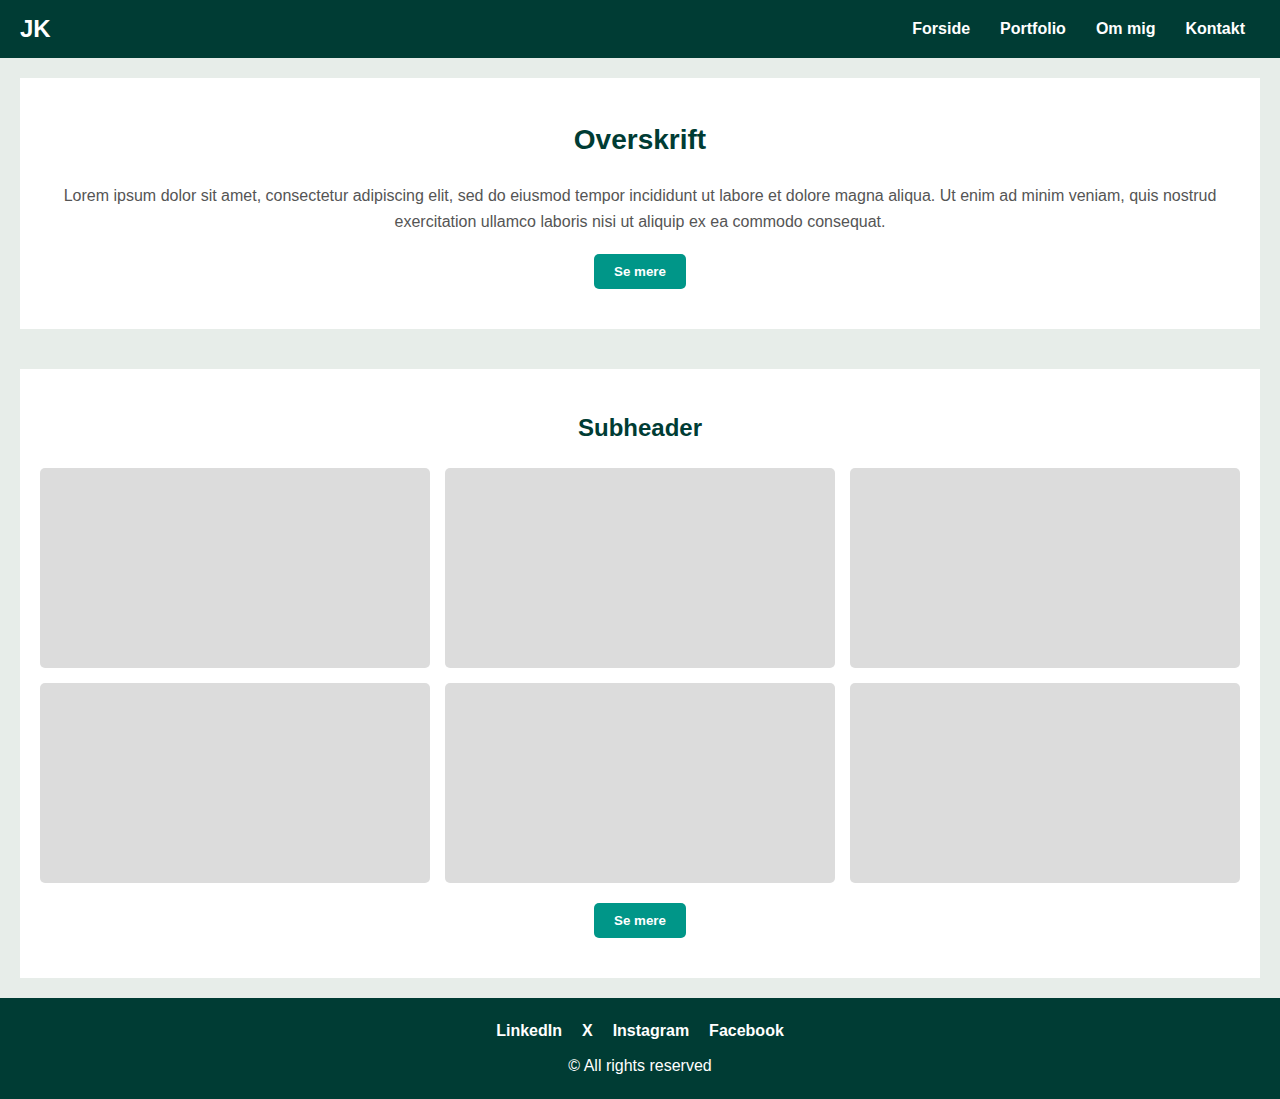
==== index.html @ e66476b2 "Upload" ====
<!DOCTYPE html>
<html lang="en">
<head>
  <meta charset="UTF-8">
  <meta name="viewport" content="width=device-width, initial-scale=1.0">
  <title>Portfolio</title>
  <link rel="stylesheet" href="stylesheet.css">
</head>
<body>
  
<!-- Header Section -->
  <header>
    <div class="logo">JK</div>
    <nav>
      <ul>
        <li><a href="index.html">Forside</a></li>
        <li><a href="portfolie.html">Portfolio</a></li>
        <li><a href="ommig.html">Om mig</a></li>
        <li><a href="kontakt.html">Kontakt</a></li>
      </ul>
    </nav>
  </header>

<!-- Main Content -->
  <main>

<!-- Introduction Section -->
    <section class="intro">
      <h1>Overskrift</h1>
      <p>Lorem ipsum dolor sit amet, consectetur adipiscing elit, sed do eiusmod tempor incididunt ut labore et dolore magna aliqua. Ut enim ad minim veniam, quis nostrud exercitation ullamco laboris nisi ut aliquip ex ea commodo consequat.</p>

<!-- Button on the First Page -->
    <a href="ommig.html">
    <button class="link-button">Se mere</button>
  </a>
  
    </section>

<!-- Gallery Section -->
    <section class="gallery">
      <h2>Subheader</h2>
      <div class="grid">
        <div class="grid-item"></div>
        <div class="grid-item"></div>
        <div class="grid-item"></div>
        <div class="grid-item"></div>
        <div class="grid-item"></div>
        <div class="grid-item"></div>
      </div>
      
      
<!-- Button on the First Page -->
    <a href="portfolie.html">
    <button class="link-button">Se mere</button>
  </a>
  
    </section>
  </main>

<!-- Footer Section -->
  <footer>
    <div class="social-links">
      <a href="#">LinkedIn</a>
      <a href="#">X</a>
      <a href="#">Instagram</a>
      <a href="#">Facebook</a>
    </div>
    <p>© All rights reserved</p>
  </footer>
</body>
</html>
---- stylesheet.css ----
/* General Reset */
* {
    margin: 0;
    padding: 0;
    box-sizing: border-box;
}

/* Body and General Layout */
body {
    font-family: Arial, sans-serif;
    background-color: #e7ede9;
    color: #333;
    line-height: 1.6;
}

/* Header */
header {
    display: flex;
    justify-content: space-between;
    align-items: center;
    background-color: #003c34;
    color: white;
    padding: 10px 20px;
}

header .logo {
    font-size: 24px;
    font-weight: bold;
}

nav ul {
    display: flex;
    list-style: none;
}

nav ul li {
    margin: 0 15px;
}

nav ul li a {
    color: white;
    text-decoration: none;
    font-weight: bold;
}

nav ul li a:hover {
    color: #b0b0b0;
}

/* Main Content */
main {
    padding: 20px;
}

.intro {
    text-align: center;
    padding: 40px 20px;
    background-color: white;
    margin-bottom: 40px;
}

.intro h1 {
    font-size: 28px;
    color: #003c34;
}

.intro p {
    margin: 20px 0;
    color: #555;
}

.intro button {
    padding: 10px 20px;
    background-color: #009688;
    color: white;
    border: none;
    border-radius: 5px;
    cursor: pointer;
    font-weight: bold;
}

.intro button:hover {
    background-color: #00796b;
}

/* Gallery Section */
.gallery {
    text-align: center;
    padding: 40px 20px;
    background-color: white;
}

.gallery h2 {
    font-size: 24px;
    color: #003c34;
    margin-bottom: 20px;
}

.grid {
    display: flex;
    flex-wrap: wrap;
    gap: 15px;
    justify-content: center;
}

.grid-item {
    background-color: #dcdcdc;
    width: calc(33.333% - 10px);
    height: 200px; /* Increased height for images */
    border-radius: 5px;
    display: flex;
    justify-content: center;
    align-items: center;
}

.gallery button {
    margin-top: 20px;
    padding: 10px 20px;
    background-color: #009688;
    color: white;
    border: none;
    border-radius: 5px;
    cursor: pointer;
    font-weight: bold;
}

.gallery button:hover {
    background-color: #00796b;
}

/* Footer */
footer {
    background-color: #003c34;
    color: white;
    text-align: center;
    padding: 20px;
}

footer .social-links {
    display: flex;
    justify-content: center;
    gap: 20px;
    margin-bottom: 10px;
}

footer .social-links a {
    color: white;
    text-decoration: none;
    font-weight: bold;
}

footer .social-links a:hover {
    text-decoration: underline;
}



/* Responsive Design */
@media (max-width: 768px) {
    nav ul {
        flex-direction: column;
        align-items: center;
    }

    .grid-item {
        width: calc(50% - 10px); /* Two items per row */
    }

    .intro button,
    .gallery button {
        width: 100%;
        max-width: 200px;
    }
}

@media (max-width: 480px) {
    .grid-item {
        width: 100%; /* One item per row */
    }

    header {
        flex-direction: column;
        align-items: center;
    }

    footer .social-links {
        flex-direction: column;
    }
}

 /* Main Portfolio Section */
  main {
    padding: 20px;
  }
  
  .portfolio {
    text-align: center;
    padding: 40px 20px;
    background-color: white;
  }
  
  .portfolio h1 {
    font-size: 28px;
    color: #003c34;
    margin-bottom: 10px;
  }
  
  .portfolio p {
    margin-bottom: 30px;
    color: #555;
  }
  
  .portfolio-grid {
    display: flex;
    flex-wrap: wrap;
    gap: 15px;
    justify-content: center;
  }
  
  .portfolio-item {
    background-color: #dcdcdc;
    width: calc(33.333% - 10px);
    height: 200px;
    border-radius: 5px;
    overflow: hidden;
    display: flex;
    justify-content: center;
    align-items: center;
  }
  
  .portfolio-item img {
    max-width: 100%;
    height: auto;
    display: block;
  }
  
  .portfolio-item:hover {
    transform: scale(1.05);
    transition: transform 0.3s ease-in-out;
  }

  /* Profile Section */
  .profile {
    display: flex;
    flex-wrap: wrap;
    align-items: center;
    justify-content: space-between;
    padding: 40px 20px;
  }
  
  .profile .profile-image {
    width: 250px;
    height: 250px;
    border-radius: 50%;
    object-fit: cover;
    margin-right: 20px;
  }
  
  .profile .profile-info {
    max-width: 600px;
  }
  
  .profile .profile-info h2 {
    font-size: 24px;
    color: #003c34;
  }
  
  .profile .profile-info h3 {
    font-size: 18px;
    color: #003c34;
  }
  
  .profile .profile-info ul {
    list-style-type: none;
    padding-left: 0;
  }
  
  .profile .profile-info ul li {
    margin: 5px 0;
  }
  
  /* Skills Section */
  .skills {
    padding: 40px 20px;
    background-color: white;
  }
  
  .skills h2 {
    font-size: 24px;
    color: #003c34;
    margin-bottom: 20px;
  }
  
  .skills-list {
    display: grid;
    grid-template-columns: repeat(auto-fill, minmax(250px, 1fr));
    gap: 20px;
  }
  
  .skill-item {
    background-color: #dcdcdc;
    padding: 20px;
    border-radius: 5px;
  }
  
  .skill-item h3 {
    color: #003c34;
  }
  
  .skill-item p {
    color: #555;
  }

  /* Contact Section Styling */
.contact-section {
    background-color: white;
    padding: 40px;
    margin: 20px auto;
    max-width: 600px;
    box-shadow: 0 4px 8px rgba(0, 0, 0, 0.1);
    border-radius: 10px;
}

.contact-section h1 {
    text-align: center;
    color: #003c34;
}

.contact-section p {
    text-align: center;
    margin-bottom: 30px;
}

form {
    display: flex;
    flex-direction: column;
}

form label {
    margin: 10px 0 5px;
    font-size: 16px;
}

form input,
form textarea {
    padding: 10px;
    font-size: 16px;
    margin-bottom: 20px;
    border: 1px solid #ddd;
    border-radius: 5px;
}

form button {
    background-color: #003c34;
    color: white;
    padding: 10px 20px;
    font-size: 16px;
    border: none;
    cursor: pointer;
    border-radius: 5px;
}

form button:hover {
    background-color: #006d59;
}

/* Success Message Styling */
#success-message {
    text-align: center;
    margin-top: 30px;
    padding: 20px;
    background-color: #d4edda;
    color: #155724;
    border: 1px solid #c3e6cb;
    border-radius: 5px;
}

.hidden {
    display: none;
}
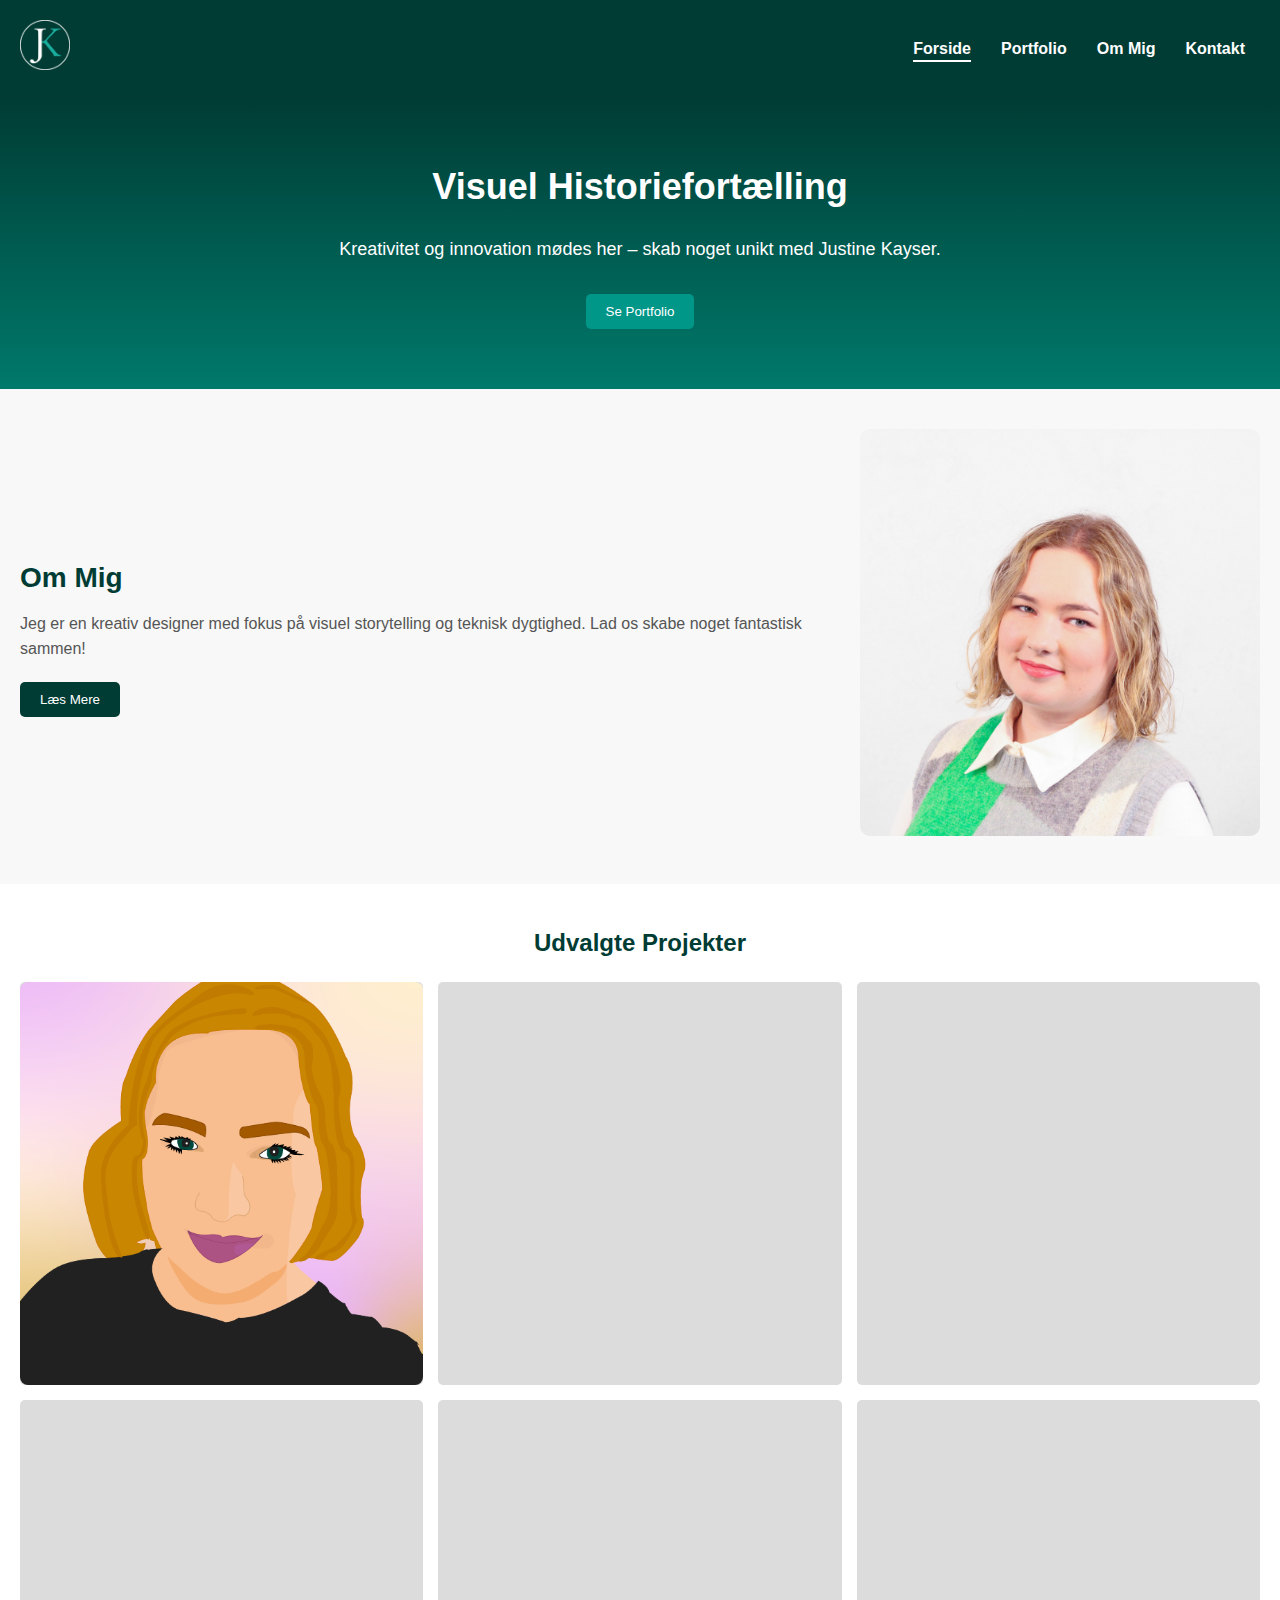
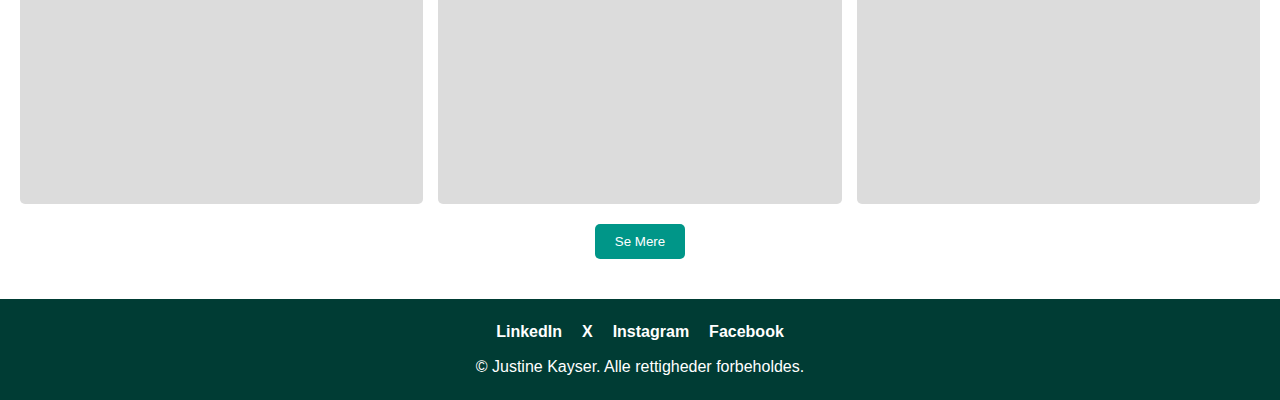
==== commit 8589efcf: "Side designs updated" ====
--- a/index.html
+++ b/index.html
@@ -1,71 +1,70 @@
 <!DOCTYPE html>
-<html lang="en">
+<html lang="da">
 <head>
   <meta charset="UTF-8">
   <meta name="viewport" content="width=device-width, initial-scale=1.0">
-  <title>Portfolio</title>
   <link rel="stylesheet" href="stylesheet.css">
+  <title>Justine Kayser Portfolio</title>
 </head>
 <body>
-  
-<!-- Header Section -->
   <header>
-    <div class="logo">JK</div>
+    <div class="logo">
+      <img src="Billeder/Logo white.png" alt="Justine Kayser Logo">
+    </div>
     <nav>
       <ul>
-        <li><a href="index.html">Forside</a></li>
+        <li><a href="index.html" class="active">Forside</a></li>
         <li><a href="portfolie.html">Portfolio</a></li>
-        <li><a href="ommig.html">Om mig</a></li>
+        <li><a href="ommig.html">Om Mig</a></li>
         <li><a href="kontakt.html">Kontakt</a></li>
       </ul>
     </nav>
   </header>
 
-<!-- Main Content -->
   <main>
-
-<!-- Introduction Section -->
-    <section class="intro">
-      <h1>Overskrift</h1>
-      <p>Lorem ipsum dolor sit amet, consectetur adipiscing elit, sed do eiusmod tempor incididunt ut labore et dolore magna aliqua. Ut enim ad minim veniam, quis nostrud exercitation ullamco laboris nisi ut aliquip ex ea commodo consequat.</p>
-
-<!-- Button on the First Page -->
-    <a href="ommig.html">
-    <button class="link-button">Se mere</button>
-  </a>
-  
+    <section class="hero">
+      <div class="hero-content">
+        <h1>Visuel Historiefortælling</h1>
+        <p>Kreativitet og innovation mødes her – skab noget unikt med Justine Kayser.</p>
+        <button onclick="window.location.href='portfolie.html'">Se Portfolio</button>
+      </div>
     </section>
 
-<!-- Gallery Section -->
-    <section class="gallery">
-      <h2>Subheader</h2>
-      <div class="grid">
-        <div class="grid-item"></div>
-        <div class="grid-item"></div>
-        <div class="grid-item"></div>
-        <div class="grid-item"></div>
-        <div class="grid-item"></div>
-        <div class="grid-item"></div>
+    <section class="about-preview">
+      <div class="text-content">
+        <h2>Om Mig</h2>
+        <p>Jeg er en kreativ designer med fokus på visuel storytelling og teknisk dygtighed. Lad os skabe noget fantastisk sammen!</p>
+        <button onclick="window.location.href='ommig.html'">Læs Mere</button>
       </div>
-      
-      
-<!-- Button on the First Page -->
-    <a href="portfolie.html">
-    <button class="link-button">Se mere</button>
-  </a>
-  
+      <div class="image-content">
+        <img src="Billeder/Portrait.jpg" alt="Justine Kayser">
+      </div>
+    </section>
+
+    <section class="gallery-preview">
+      <h2>Udvalgte Projekter</h2>
+      <div class="gallery-grid">
+        <div class="gallery-item"> <img src="Billeder/Self-portrait.png" alt="Self-portrait"> </div>
+        <div class="gallery-item">
+            <div class="animation"></div>
+        </div>
+        <div class="gallery-item"></div>
+        <div class="gallery-item"></div>
+        <div class="gallery-item"></div>
+        <div class="gallery-item"></div>
+      </div>
+      <button onclick="window.location.href='portfolie.html'">Se Mere</button>
     </section>
   </main>
 
-<!-- Footer Section -->
   <footer>
     <div class="social-links">
-      <a href="#">LinkedIn</a>
+      <a href="https://www.linkedin.com/in/justine-kayser-907b40182/">LinkedIn</a>
       <a href="#">X</a>
       <a href="#">Instagram</a>
-      <a href="#">Facebook</a>
+      <a href="https://www.facebook.com/justine.meier.39/">Facebook</a>
     </div>
-    <p>© All rights reserved</p>
+    <p>© Justine Kayser. Alle rettigheder forbeholdes.</p>
   </footer>
 </body>
 </html>
--- a/stylesheet.css
+++ b/stylesheet.css
@@ -3,117 +3,192 @@
     margin: 0;
     padding: 0;
     box-sizing: border-box;
-}
-
-/* Body and General Layout */
-body {
-    font-family: Arial, sans-serif;
-    background-color: #e7ede9;
+  }
+  
+  body {
+    font-family: 'Poppins', sans-serif;
+    background-color: #f7f7f7;
     color: #333;
     line-height: 1.6;
-}
-
-/* Header */
-header {
+  }
+  
+  /* Header */
+  header {
     display: flex;
     justify-content: space-between;
     align-items: center;
     background-color: #003c34;
     color: white;
     padding: 10px 20px;
-}
-
-header .logo {
-    font-size: 24px;
-    font-weight: bold;
-}
-
-nav ul {
+  }
+  
+  header .logo img {
+    width: 50px;
+    height: auto;
+  }
+  
+  nav ul {
     display: flex;
     list-style: none;
-}
-
-nav ul li {
+  }
+  
+  nav ul li {
     margin: 0 15px;
-}
-
-nav ul li a {
+  }
+  
+  nav ul li a {
     color: white;
     text-decoration: none;
     font-weight: bold;
-}
-
-nav ul li a:hover {
-    color: #b0b0b0;
-}
-
-/* Main Content */
-main {
-    padding: 20px;
-}
-
-.intro {
-    text-align: center;
-    padding: 40px 20px;
-    background-color: white;
-    margin-bottom: 40px;
-}
-
-.intro h1 {
-    font-size: 28px;
-    color: #003c34;
-}
-
-.intro p {
-    margin: 20px 0;
-    color: #555;
-}
-
-.intro button {
+    position: relative;
+  }
+  
+  nav ul li a.active::after {
+    content: '';
+    position: absolute;
+    bottom: -5px;
+    left: 0;
+    width: 100%;
+    height: 2px;
+    background: white;
+  }
+  
+  nav ul li a:hover {
+    text-decoration: underline;
+  }
+  
+  /* Hero Section */
+  .hero {
+    background: linear-gradient(to bottom, #003c34, #00796b);
+    color: white;
+    text-align: center;
+    padding: 60px 20px;
+  }
+  
+  .hero h1 {
+    font-size: 36px;
+    margin-bottom: 20px;
+  }
+  
+  .hero p {
+    font-size: 18px;
+    margin-bottom: 30px;
+  }
+  
+  .hero button {
     padding: 10px 20px;
     background-color: #009688;
     color: white;
     border: none;
     border-radius: 5px;
     cursor: pointer;
-    font-weight: bold;
-}
-
-.intro button:hover {
+    transition: all 0.3s ease;
+  }
+  
+  .hero button:hover {
     background-color: #00796b;
-}
-
-/* Gallery Section */
-.gallery {
+  }
+  
+  /* About Section */
+  .about-preview {
+    display: flex;
+    align-items: center;
+    padding: 40px 20px;
+    gap: 20px;
+  }
+  
+  .about-preview .text-content {
+    flex: 1;
+  }
+  
+  .about-preview .text-content h2 {
+    color: #003c34;
+    font-size: 28px;
+    margin-bottom: 10px;
+  }
+  
+  .about-preview .text-content p {
+    color: #555;
+    margin-bottom: 20px;
+  }
+  
+  .about-preview button {
+    padding: 10px 20px;
+    background-color: #003c34;
+    color: white;
+    border: none;
+    border-radius: 5px;
+    cursor: pointer;
+    transition: all 0.3s ease;
+  }
+  
+  .about-preview button:hover {
+    background-color: #00796b;
+  }
+  
+  .about-preview .image-content img {
+    width: 100%;
+    max-width: 400px;
+    border-radius: 10px;
+  }
+  
+  /* Gallery Section */
+.gallery-preview {
     text-align: center;
     padding: 40px 20px;
     background-color: white;
-}
-
-.gallery h2 {
+  }
+  
+  .gallery-preview h2 {
     font-size: 24px;
     color: #003c34;
     margin-bottom: 20px;
-}
-
-.grid {
+  }
+  
+  .gallery-grid {
     display: flex;
     flex-wrap: wrap;
-    gap: 15px;
-    justify-content: center;
-}
-
-.grid-item {
-    background-color: #dcdcdc;
-    width: calc(33.333% - 10px);
-    height: 200px; /* Increased height for images */
-    border-radius: 5px;
-    display: flex;
-    justify-content: center;
-    align-items: center;
-}
-
-.gallery button {
+    gap: 15px; /* Space between items */
+    justify-content: center;
+  }
+  
+  .gallery-item {
+    width: calc(33.333% - 10px); /* 3 containers per row */
+    height: auto; /* Dynamically adjusts based on content */
+    aspect-ratio: 1 / 1; /* Maintains a square ratio */
+    border-radius: 5px;
+    overflow: hidden; /* Ensures images don't overflow */
+    background-color: #dcdcdc; /* Placeholder background */
+    transition: transform 0.3s ease;
+  }
+  
+  .gallery-item img {
+    width: 100%;
+    height: 100%;
+    object-fit: cover; /* Ensures the image fills the container properly */
+    border-radius: 8px;
+  }
+  
+  /* Responsive Design: Medium Screens */
+  @media (max-width: 768px) {
+    .gallery-item {
+      width: calc(50% - 10px); /* 2 containers per row */
+    }
+  }
+  
+  /* Responsive Design: Small Screens */
+  @media (max-width: 480px) {
+    .gallery-item {
+      width: 100%; /* 1 container per row */
+    }
+  }
+  
+  
+  .gallery-item:hover {
+    transform: scale(1.05);
+  }
+  
+  .gallery-preview button {
     margin-top: 20px;
     padding: 10px 20px;
     background-color: #009688;
@@ -121,39 +196,37 @@
     border: none;
     border-radius: 5px;
     cursor: pointer;
-    font-weight: bold;
-}
-
-.gallery button:hover {
+  }
+  
+  .gallery-preview button:hover {
     background-color: #00796b;
-}
-
-/* Footer */
-footer {
+  }
+  
+  /* Footer */
+  footer {
     background-color: #003c34;
     color: white;
     text-align: center;
     padding: 20px;
-}
-
-footer .social-links {
-    display: flex;
-    justify-content: center;
-    gap: 20px;
-    margin-bottom: 10px;
-}
-
-footer .social-links a {
+  }
+  
+  footer .social-links {
+    display: flex;
+    justify-content: center;
+    gap: 20px;
+    margin-bottom: 10px;
+  }
+  
+  footer .social-links a {
     color: white;
     text-decoration: none;
     font-weight: bold;
-}
-
-footer .social-links a:hover {
+  }
+  
+  footer .social-links a:hover {
     text-decoration: underline;
-}
-
-
+  }
+  
 
 /* Responsive Design */
 @media (max-width: 768px) {
@@ -189,127 +262,170 @@
 }
 
  /* Main Portfolio Section */
-  main {
+ body {
+    font-family: Arial, sans-serif;
+    margin: 0;
+    padding: 0;
+    background-color: #f8f8f8;
+    color: #003c34;
+  }
+
+  header {
+    background-color: #003c34;
+    color: white;
     padding: 20px;
-  }
-  
-  .portfolio {
-    text-align: center;
-    padding: 40px 20px;
-    background-color: white;
-  }
-  
-  .portfolio h1 {
-    font-size: 28px;
-    color: #003c34;
-    margin-bottom: 10px;
-  }
-  
-  .portfolio p {
-    margin-bottom: 30px;
-    color: #555;
-  }
-  
+    text-align: center;
+  }
+
+  .portfolio-container {
+    padding: 40px 20px;
+    max-width: 1200px;
+    margin: 0 auto;
+  }
+
   .portfolio-grid {
     display: flex;
     flex-wrap: wrap;
-    gap: 15px;
-    justify-content: center;
-  }
-  
+    gap: 20px;
+    justify-content: center;
+  }
+
   .portfolio-item {
+    width: calc(33.333% - 20px);
+    aspect-ratio: 4 / 3;
     background-color: #dcdcdc;
-    width: calc(33.333% - 10px);
-    height: 200px;
-    border-radius: 5px;
+    border-radius: 10px;
     overflow: hidden;
-    display: flex;
-    justify-content: center;
-    align-items: center;
-  }
-  
+    transition: transform 0.3s ease;
+    cursor: pointer;
+  }
+
   .portfolio-item img {
-    max-width: 100%;
-    height: auto;
-    display: block;
-  }
-  
+    width: 100%;
+    height: 100%;
+    object-fit: cover;
+  }
+
   .portfolio-item:hover {
     transform: scale(1.05);
-    transition: transform 0.3s ease-in-out;
-  }
-
-  /* Profile Section */
-  .profile {
+  }
+  
+  /* About Section */
+  .about-me {
     display: flex;
     flex-wrap: wrap;
     align-items: center;
-    justify-content: space-between;
-    padding: 40px 20px;
-  }
-  
-  .profile .profile-image {
-    width: 250px;
-    height: 250px;
-    border-radius: 50%;
-    object-fit: cover;
-    margin-right: 20px;
-  }
-  
-  .profile .profile-info {
-    max-width: 600px;
-  }
-  
-  .profile .profile-info h2 {
-    font-size: 24px;
-    color: #003c34;
-  }
-  
-  .profile .profile-info h3 {
-    font-size: 18px;
-    color: #003c34;
-  }
-  
-  .profile .profile-info ul {
-    list-style-type: none;
-    padding-left: 0;
-  }
-  
-  .profile .profile-info ul li {
-    margin: 5px 0;
+    padding: 40px 20px;
+    gap: 20px;
+  }
+  
+  .about-me .text-section {
+    flex: 1;
+  }
+  
+  .about-me .text-section h2 {
+    color: #003c34;
+    font-size: 28px;
+    margin-bottom: 10px;
+  }
+  
+  .about-me .text-section ul {
+    margin-top: 10px;
+    list-style: none;
+  }
+  
+  .about-me .text-section ul li {
+    margin-bottom: 10px;
+  }
+  
+  .about-me .image-section img {
+    max-width: 400px;
+    border-radius: 10px;
+    width: 100%;
   }
   
   /* Skills Section */
   .skills {
-    padding: 40px 20px;
+    background-color: #f7f7f7;
+    padding: 40px 20px;
+    text-align: center;
+  }
+  
+  .skills h2 {
+    color: #003c34;
+    margin-bottom: 20px;
+  }
+  
+  .skills-grid {
+    display: flex;
+    flex-wrap: wrap;
+    gap: 20px;
+    justify-content: center;
+  }
+  
+  .skill-card {
     background-color: white;
-  }
-  
-  .skills h2 {
+    border: 1px solid #ddd;
+    padding: 20px;
+    flex: 1;
+    min-width: 250px;
+    max-width: 300px;
+    border-radius: 5px;
+    box-shadow: 0 2px 4px rgba(0, 0, 0, 0.1);
+    transition: transform 0.3s ease;
+  }
+  
+  .skill-card:hover {
+    transform: translateY(-5px);
+  }
+  
+  .skill-card h3 {
+    margin-bottom: 10px;
+    color: #003c34;
+  }
+  
+  /* Fun Facts Section */
+  .fun-facts {
+    background: #fff;
+    padding: 40px 20px;
+    text-align: center;
+  }
+  
+  .fun-facts h2 {
+    color: #003c34;
+    margin-bottom: 20px;
+  }
+  
+  .facts-grid {
+    display: flex;
+    flex-wrap: wrap;
+    gap: 20px;
+    justify-content: center;
+  }
+  
+  .fact-item {
+    background-color: #f7f7f7;
+    padding: 20px;
+    border-radius: 50%;
+    width: 150px;
+    height: 150px;
+    display: flex;
+    flex-direction: column;
+    align-items: center;
+    justify-content: center;
+    text-align: center;
+  }
+  
+  .fact-item h3 {
     font-size: 24px;
-    color: #003c34;
-    margin-bottom: 20px;
-  }
-  
-  .skills-list {
-    display: grid;
-    grid-template-columns: repeat(auto-fill, minmax(250px, 1fr));
-    gap: 20px;
-  }
-  
-  .skill-item {
-    background-color: #dcdcdc;
-    padding: 20px;
-    border-radius: 5px;
-  }
-  
-  .skill-item h3 {
-    color: #003c34;
-  }
-  
-  .skill-item p {
+    margin-bottom: 10px;
+  }
+  
+  .fact-item p {
+    font-size: 14px;
     color: #555;
   }
+  
 
   /* Contact Section Styling */
 .contact-section {
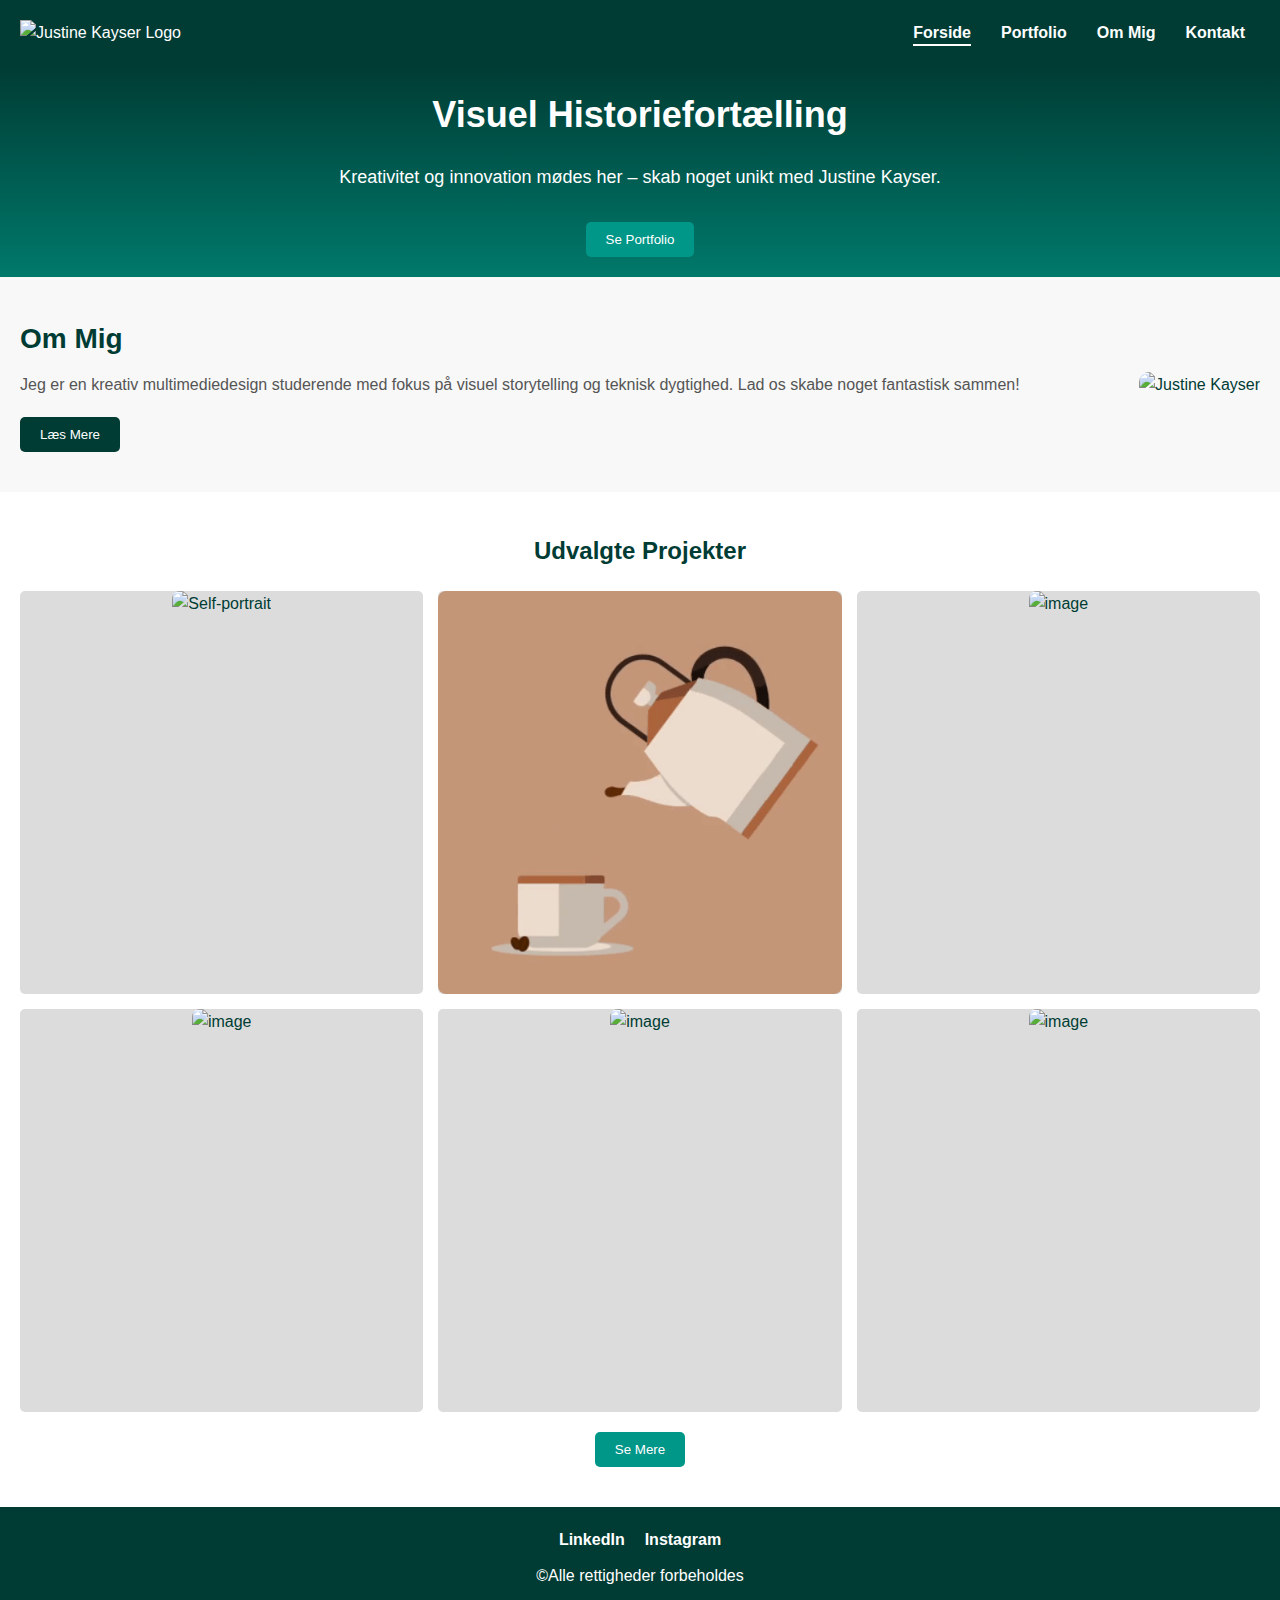
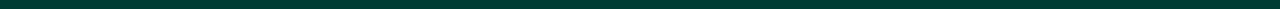
==== commit 112e37cf: "Update" ====
--- a/index.html
+++ b/index.html
@@ -9,7 +9,7 @@
 <body>
   <header>
     <div class="logo">
-      <img src="Billeder/Logo white.png" alt="Justine Kayser Logo">
+      <img src="billeder/Logo white.png" alt="Justine Kayser Logo">
     </div>
     <nav>
       <ul>
@@ -27,31 +27,30 @@
         <h1>Visuel Historiefortælling</h1>
         <p>Kreativitet og innovation mødes her – skab noget unikt med Justine Kayser.</p>
         <button onclick="window.location.href='portfolie.html'">Se Portfolio</button>
+      
       </div>
     </section>
 
     <section class="about-preview">
       <div class="text-content">
         <h2>Om Mig</h2>
-        <p>Jeg er en kreativ designer med fokus på visuel storytelling og teknisk dygtighed. Lad os skabe noget fantastisk sammen!</p>
+        <p>Jeg er en kreativ multimediedesign studerende med fokus på visuel storytelling og teknisk dygtighed. Lad os skabe noget fantastisk sammen!</p>
         <button onclick="window.location.href='ommig.html'">Læs Mere</button>
       </div>
       <div class="image-content">
-        <img src="Billeder/Portrait.jpg" alt="Justine Kayser">
+        <img src="billeder/Portrait.jpg" alt="Justine Kayser">
       </div>
     </section>
 
     <section class="gallery-preview">
       <h2>Udvalgte Projekter</h2>
       <div class="gallery-grid">
-        <div class="gallery-item"> <img src="Billeder/Self-portrait.png" alt="Self-portrait"> </div>
-        <div class="gallery-item">
-            <div class="animation"></div>
-        </div>
-        <div class="gallery-item"></div>
-        <div class="gallery-item"></div>
-        <div class="gallery-item"></div>
-        <div class="gallery-item"></div>
+        <div class="gallery-item"> <img src="billeder/Self-portrait.png" alt="Self-portrait"> </div>
+        <div class="gallery-item"> <img src="billeder/coffe-animation.gif" alt="kaffe animation"> </div>
+        <div class="gallery-item"> <img src="image" alt="image"> </div>
+        <div class="gallery-item"> <img src="image" alt="image"> </div>
+        <div class="gallery-item"> <img src="image" alt="image"> </div>
+        <div class="gallery-item"> <img src="image" alt="image"> </div>
       </div>
       <button onclick="window.location.href='portfolie.html'">Se Mere</button>
     </section>
@@ -60,11 +59,9 @@
   <footer>
     <div class="social-links">
       <a href="https://www.linkedin.com/in/justine-kayser-907b40182/">LinkedIn</a>
-      <a href="#">X</a>
       <a href="#">Instagram</a>
-      <a href="https://www.facebook.com/justine.meier.39/">Facebook</a>
     </div>
-    <p>© Justine Kayser. Alle rettigheder forbeholdes.</p>
+    <p>©Alle rettigheder forbeholdes</p>
   </footer>
 </body>
 </html>
--- a/stylesheet.css
+++ b/stylesheet.css
@@ -54,7 +54,7 @@
   }
   
   nav ul li a:hover {
-    text-decoration: underline;
+    text-decoration: underline ;
   }
   
   /* Hero Section */
@@ -62,7 +62,7 @@
     background: linear-gradient(to bottom, #003c34, #00796b);
     color: white;
     text-align: center;
-    padding: 60px 20px;
+    padding: 20px 20px;
   }
   
   .hero h1 {
@@ -493,4 +493,26 @@
 
 .hidden {
     display: none;
-}+}
+
+/*hero section*/
+
+.container { 
+  position: relative; 
+  width: 50%; /* Adjust width as needed */ 
+} 
+
+.image { 
+  width: 100%; /* Make image responsive */ 
+  height: auto; 
+} 
+
+.text { 
+  position: absolute; 
+  top: 50%; /* Position text in the center */ 
+  left: 50%; 
+  transform: translate(-50%, -50%); /* Center the text */ 
+  color: white; /* Text color */ 
+  font-size: 24px; /* Text size */ 
+  text-shadow: 2px 2px 4px rgba(0, 0, 0, 0.7); /* Text shadow for better readability */ 
+} 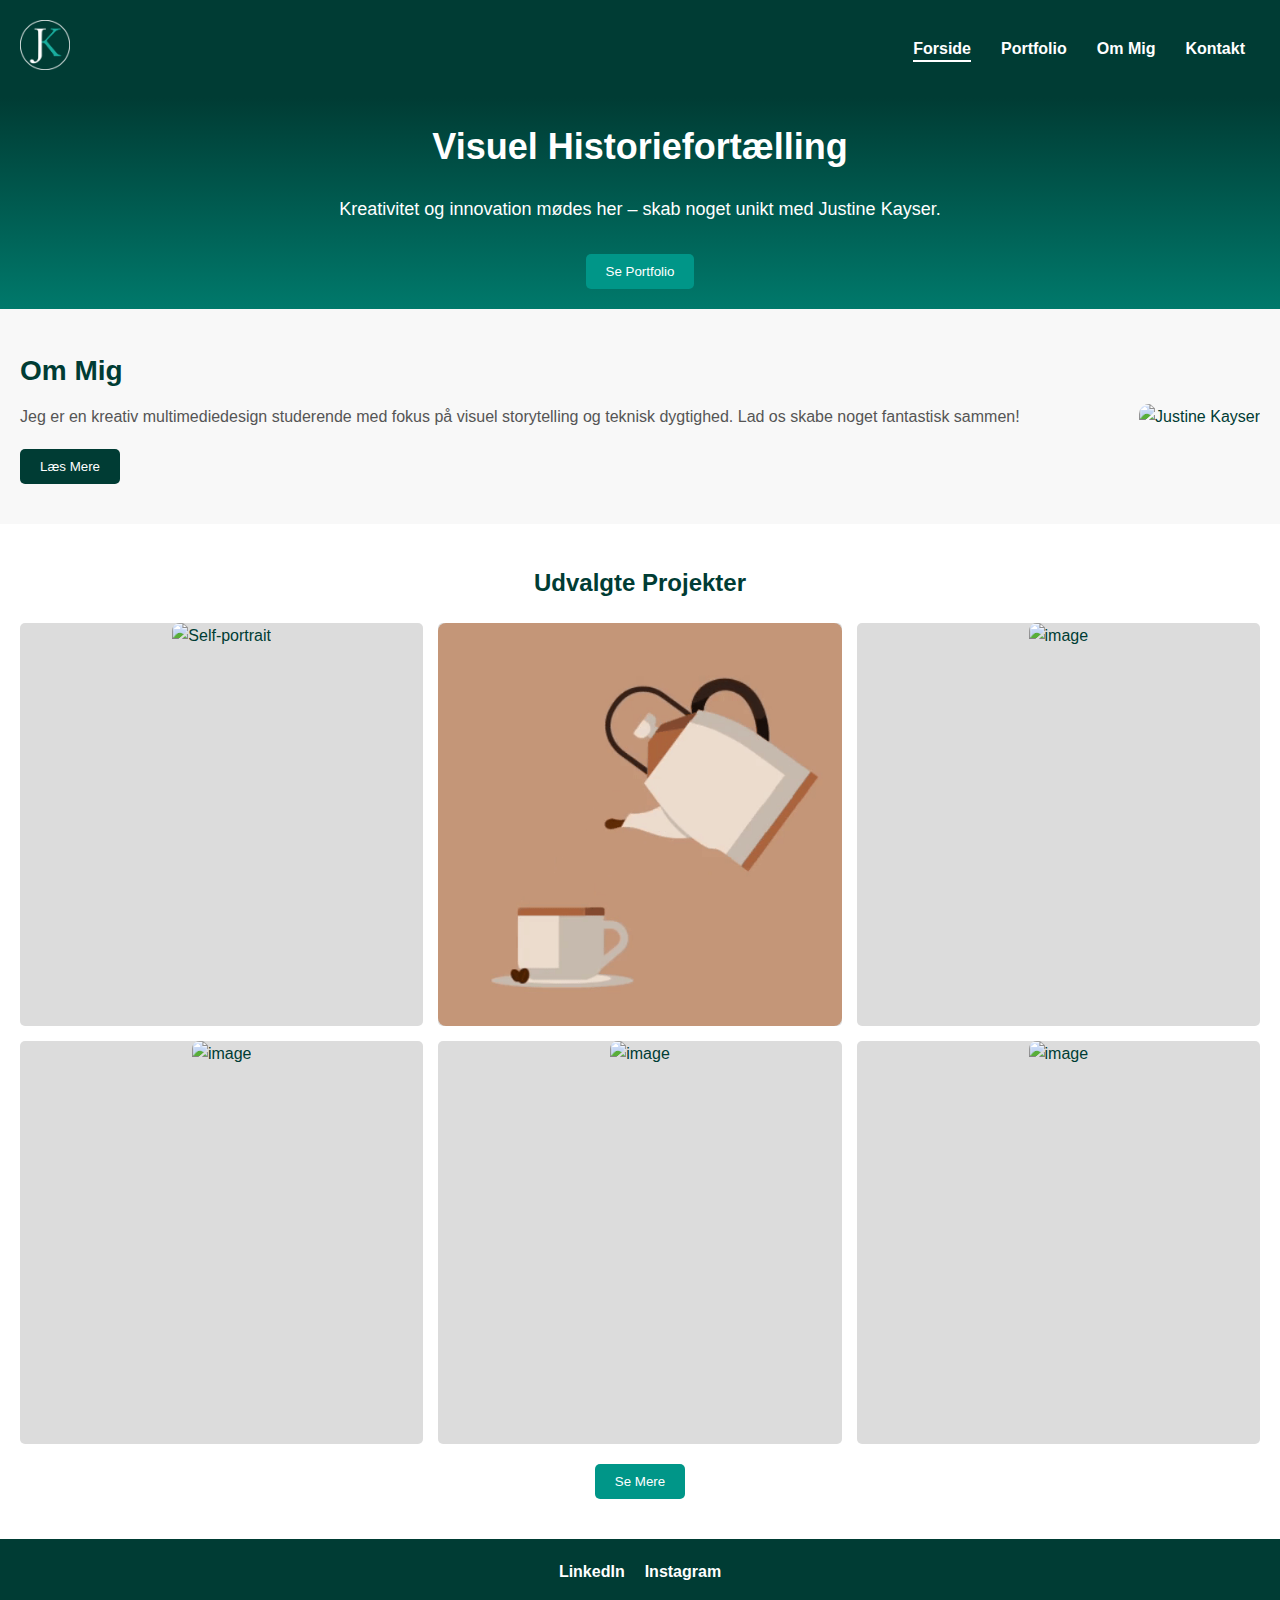
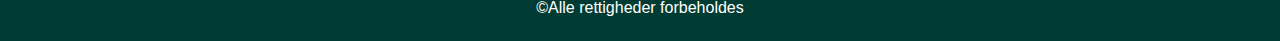
==== commit 769b3206: "Validated" ====
--- a/index.html
+++ b/index.html
@@ -9,7 +9,7 @@
 <body>
   <header>
     <div class="logo">
-      <img src="billeder/Logo white.png" alt="Justine Kayser Logo">
+      <img src="billeder/Logo.png" alt="Justine Kayser Logo">
     </div>
     <nav>
       <ul>
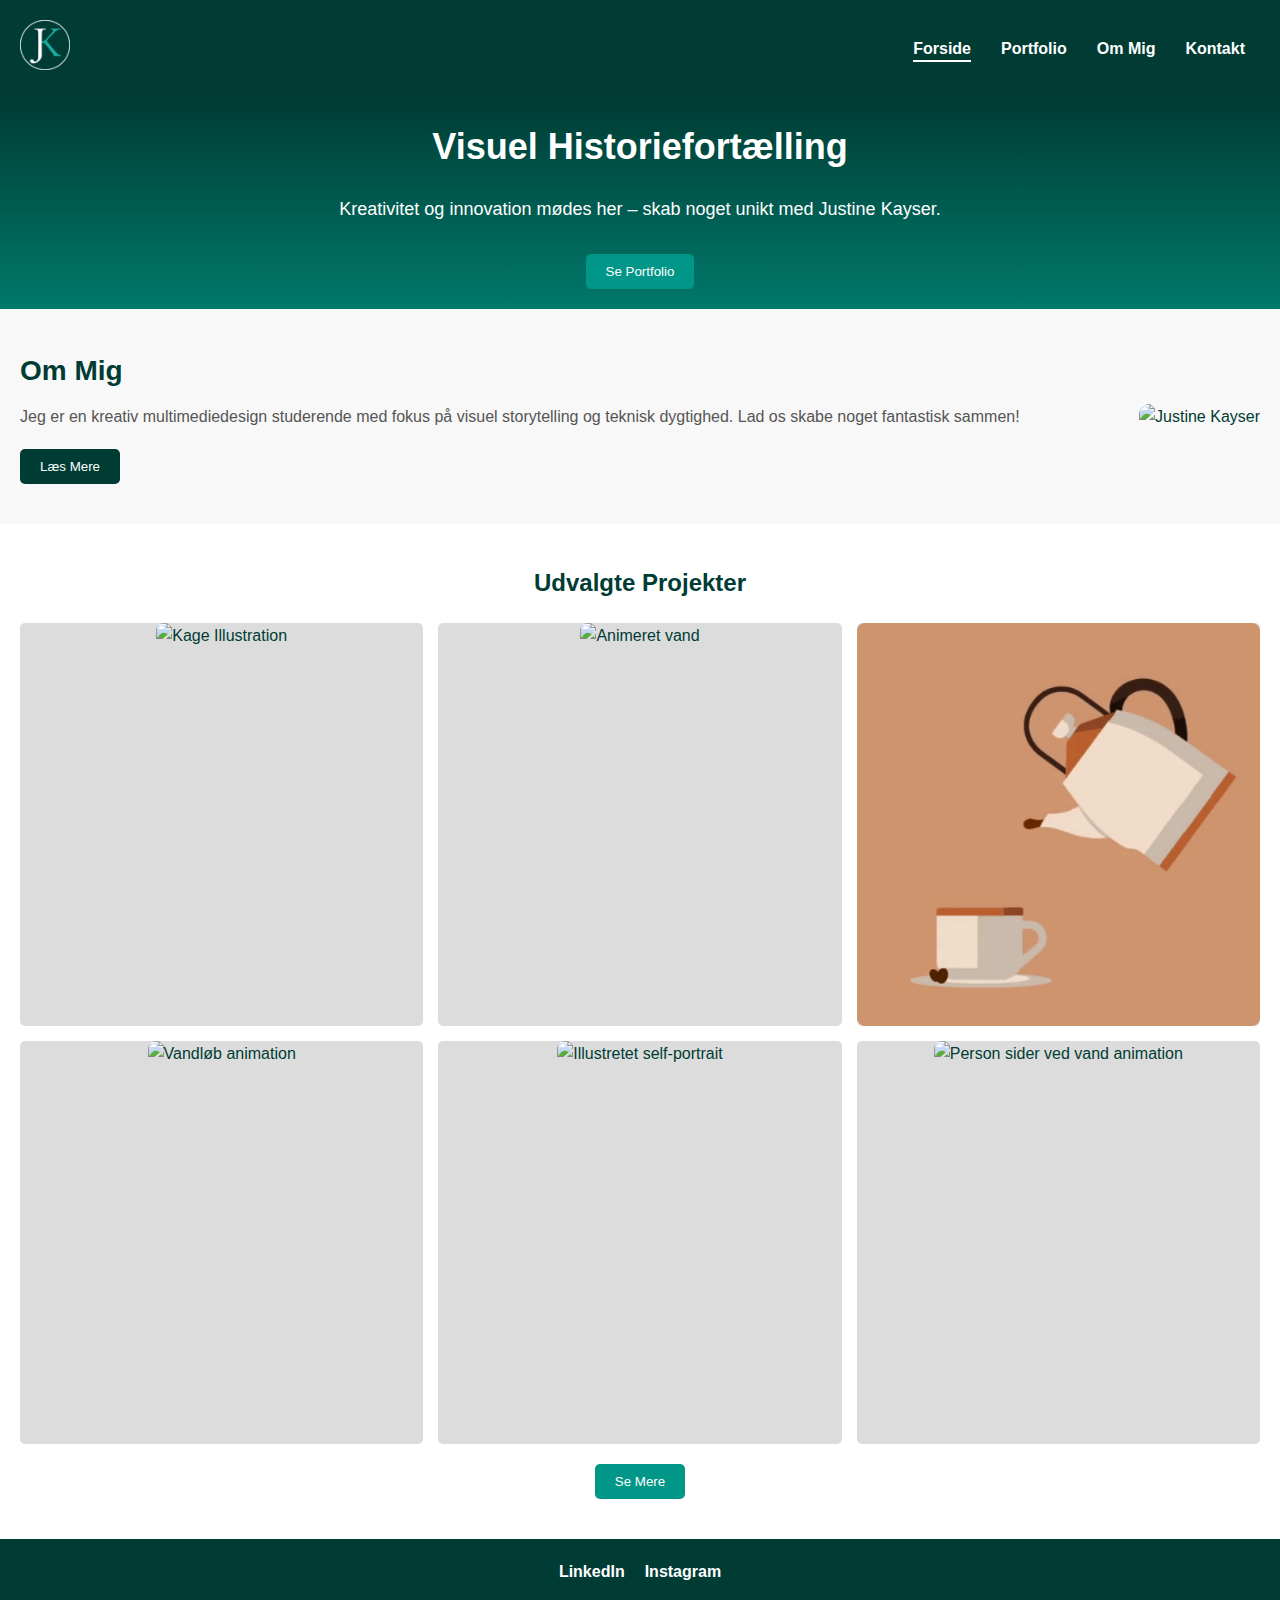
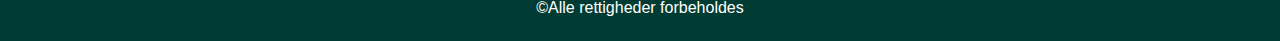
==== commit 1b9862e3: "Finpudsning og nye billeder" ====
--- a/index.html
+++ b/index.html
@@ -14,7 +14,7 @@
     <nav>
       <ul>
         <li><a href="index.html" class="active">Forside</a></li>
-        <li><a href="portfolie.html">Portfolio</a></li>
+        <li><a href="portfolio.html">Portfolio</a></li>
         <li><a href="ommig.html">Om Mig</a></li>
         <li><a href="kontakt.html">Kontakt</a></li>
       </ul>
@@ -45,12 +45,12 @@
     <section class="gallery-preview">
       <h2>Udvalgte Projekter</h2>
       <div class="gallery-grid">
-        <div class="gallery-item"> <img src="billeder/Self-portrait.png" alt="Self-portrait"> </div>
-        <div class="gallery-item"> <img src="billeder/coffe-animation.gif" alt="kaffe animation"> </div>
-        <div class="gallery-item"> <img src="image" alt="image"> </div>
-        <div class="gallery-item"> <img src="image" alt="image"> </div>
-        <div class="gallery-item"> <img src="image" alt="image"> </div>
-        <div class="gallery-item"> <img src="image" alt="image"> </div>
+        <div class="gallery-item"> <img src="billeder/cake.png" alt="Kage Illustration"> </div>
+        <div class="gallery-item"> <img src="billeder/waterani.gif" alt="Animeret vand"> </div>
+        <div class="gallery-item"> <img src="billeder/coffe-animation2.gif" alt="Kaffe hældes i en kop animation"> </div>
+        <div class="gallery-item"> <img src="billeder/riverani.gif" alt="Vandløb animation"> </div>
+        <div class="gallery-item"> <img src="billeder/Self-portrait.png" alt="Illustretet self-portrait"> </div>
+        <div class="gallery-item"> <img src="billeder/personani.gif" alt="Person sider ved vand animation"> </div>
       </div>
       <button onclick="window.location.href='portfolie.html'">Se Mere</button>
     </section>
@@ -59,7 +59,7 @@
   <footer>
     <div class="social-links">
       <a href="https://www.linkedin.com/in/justine-kayser-907b40182/">LinkedIn</a>
-      <a href="#">Instagram</a>
+      <a href="https://www.instagram.com/just_jus1ine/profilecard/?igsh=MWdrM2F1c2J5MDhwcQ==">Instagram</a>
     </div>
     <p>©Alle rettigheder forbeholdes</p>
   </footer>
